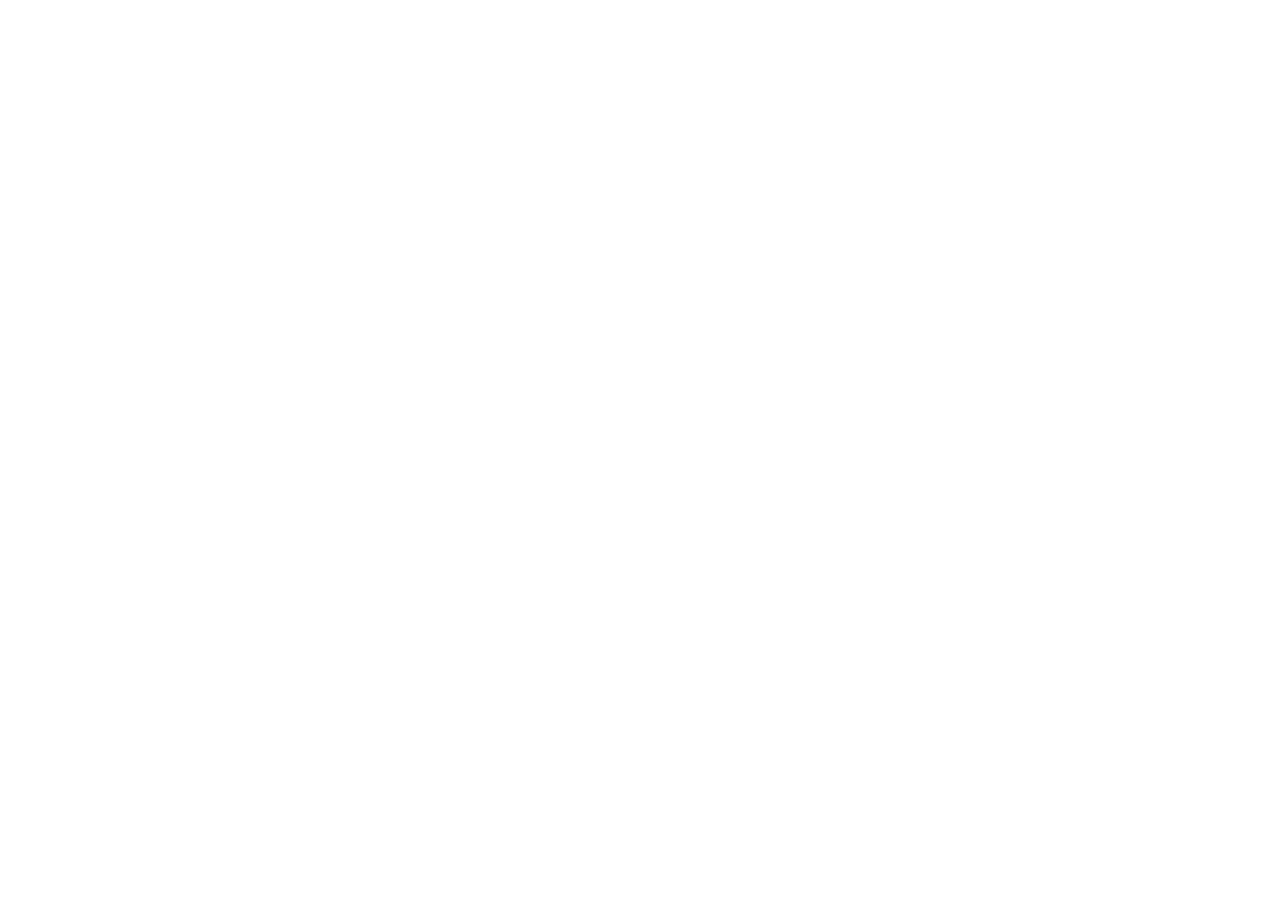
==== index.html @ 6060a1a3 "Criei a página principal" ====
<!DOCTYPE html>
<html lang="pt-br">
<head>
    <meta charset="UTF-8">
    <meta http-equiv="X-UA-Compatible" content="IE=edge">
    <meta name="viewport" content="width=device-width, initial-scale=1.0">
    <title>Projeto Redes Sociais</title>
    <link rel="shortcut icon" href="favicon.ico" type="image/x-icon">
</head>
<body>
    
</body>
</html>
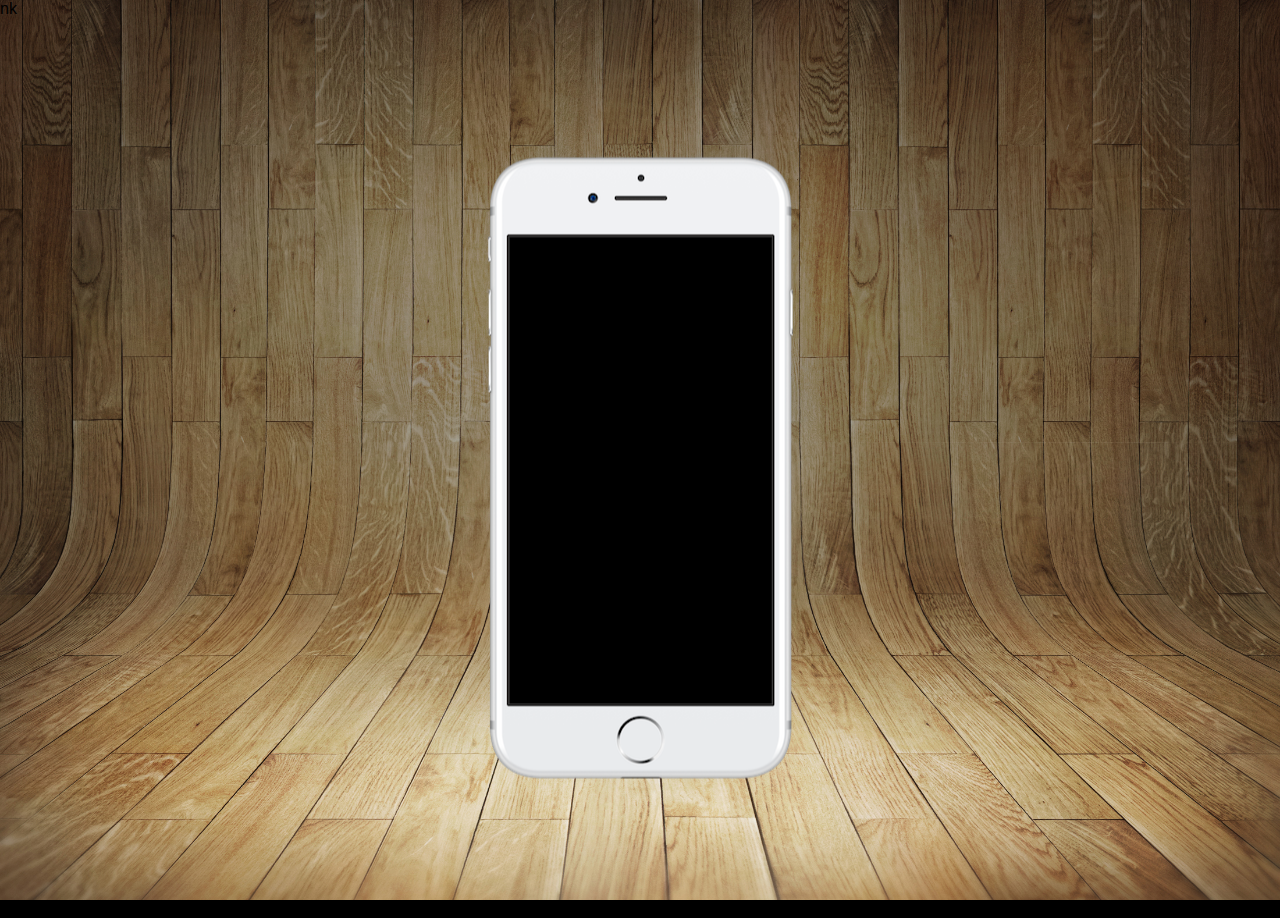
==== commit 53111169: "up" ====
--- a/index.html
+++ b/index.html
@@ -4,10 +4,18 @@
     <meta charset="UTF-8">
     <meta http-equiv="X-UA-Compatible" content="IE=edge">
     <meta name="viewport" content="width=device-width, initial-scale=1.0">
+    <link rel="shortcut icon" href="favicon.ico" type="image/x-icon">
+    <link rel="stylesheet" href="estilos/style.css">nk
     <title>Projeto Redes Sociais</title>
-    <link rel="shortcut icon" href="favicon.ico" type="image/x-icon">
 </head>
 <body>
-    
+    <main>
+        <section id="telefone">
+
+        </section>
+        <section id="redes-sociais">
+
+        </section>
+    </main>
 </body>
 </html>--- a/estilos/style.css
+++ b/estilos/style.css
@@ -0,0 +1,35 @@
+@charset "UTF-8";
+
+* {
+    margin: 0px;
+    padding: 0px;
+    font-family: Arial, Helvetica, sans-serif;
+}
+
+html, body {
+    height: 100vh;
+    width: 100vw;
+    background-color: black;
+}
+
+body {
+    background: url('../imagens/fundo-madeira.jpg') no-repeat top center;
+    background-size: cover;
+    background-attachment: fixed;
+}
+
+main {
+    position: relative;
+    height: 100vh;
+}
+
+section#telefone {
+    position: absolute;
+    top: 50%;
+    left: 50%;
+    transform: translate(-50%, -50%);
+
+    height: 627px;
+    width: 310px;
+    background: url('../imagens/frame-iphone.png') no-repeat;
+}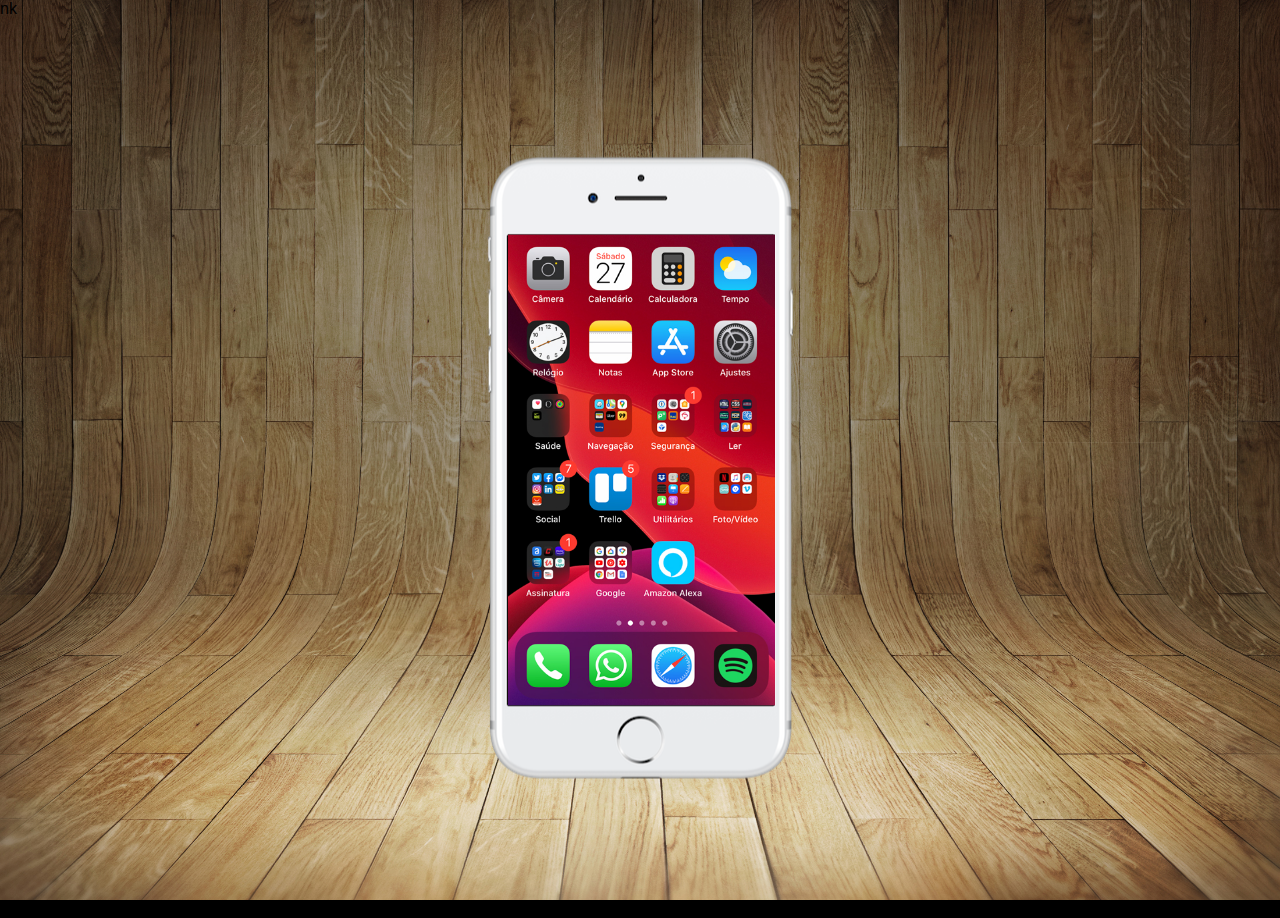
==== commit 91ba3d07: "Criei a tela home" ====
--- a/index.html
+++ b/index.html
@@ -11,7 +11,7 @@
 <body>
     <main>
         <section id="telefone">
-
+            <iframe src="home.html" name="tela" id="tela" frameborder="0"></iframe>
         </section>
         <section id="redes-sociais">
 
--- a/estilos/style.css
+++ b/estilos/style.css
@@ -32,4 +32,12 @@
     height: 627px;
     width: 310px;
     background: url('../imagens/frame-iphone.png') no-repeat;
+}
+
+iframe#tela {
+    position: relative;
+    top: 80px;
+    left: 22.8px;
+    width: 266.6px;
+    height: 471.4px;
 }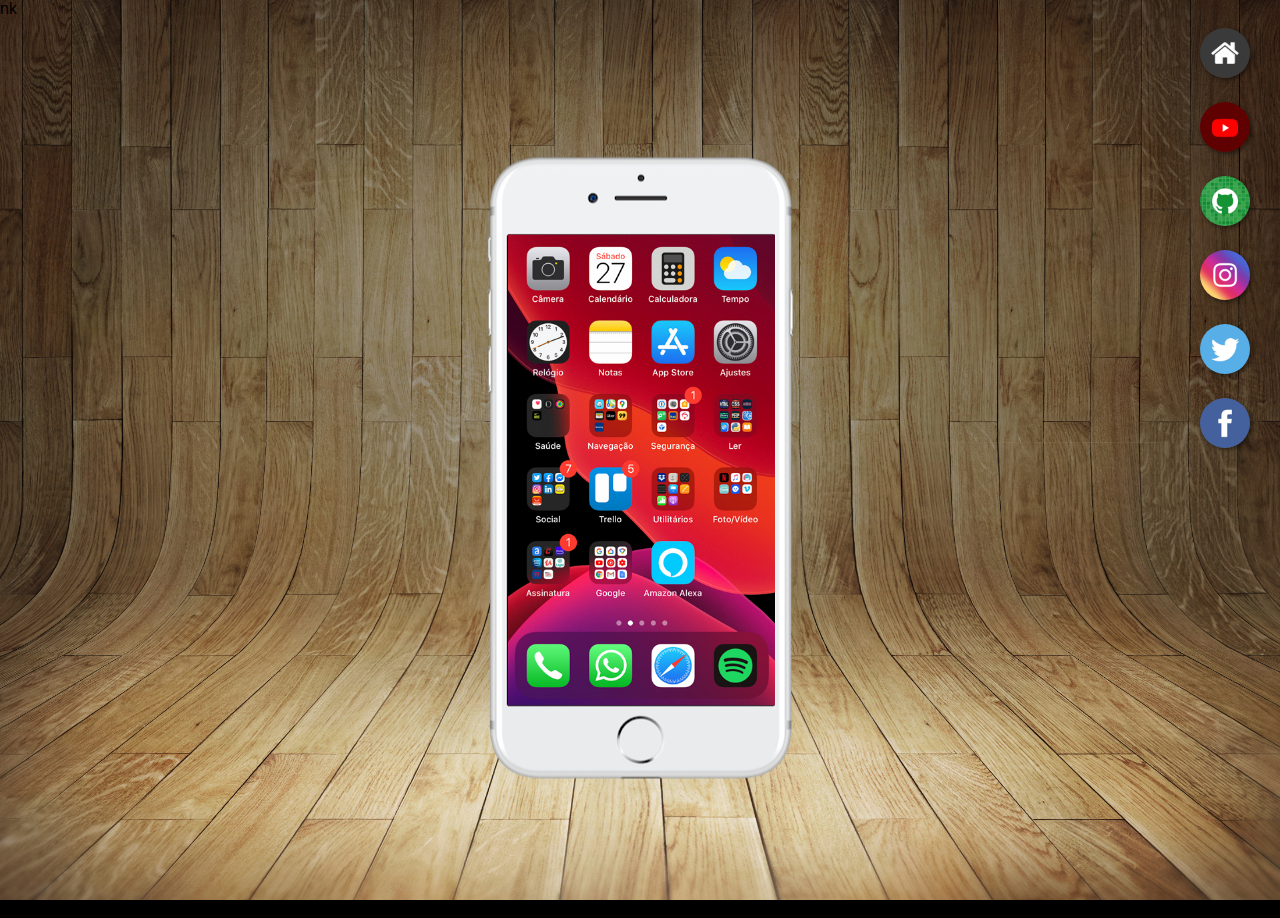
==== commit 9c891420: "up" ====
--- a/index.html
+++ b/index.html
@@ -11,10 +11,17 @@
 <body>
     <main>
         <section id="telefone">
-            <iframe src="home.html" name="tela" id="tela" frameborder="0"></iframe>
+            <iframe src="home.html" name="tela" id="tela" frameborder="0">
+                Seu navegador não é compátivel com isso.
+            </iframe>
         </section>
         <section id="redes-sociais">
-
+            <a href="#" target="tela"><img src="imagens/logo-home.jpg" alt="Home"></a><br>
+            <a href="#" target="tela"><img src="imagens/logo-youtube.jpg" alt="YouTube"></a><br>
+            <a href="#" target="tela"><img src="imagens/logo-github.jpg" alt="GitHub"></a><br>
+            <a href="#" target="tela"><img src="imagens/logo-instagram.jpg" alt="Instagram"></a><br>
+            <a href="#" target="tela"><img src="imagens/logo-twitter.jpg" alt="Twitter"></a><br>
+            <a href="#" target="tela"><img src="imagens/logo-facebook.jpg" alt="Facebook"></a>
         </section>
     </main>
 </body>
--- a/estilos/style.css
+++ b/estilos/style.css
@@ -40,4 +40,24 @@
     left: 22.8px;
     width: 266.6px;
     height: 471.4px;
+}
+
+section#redes-sociais {
+    text-align: right;
+    margin-right: 20px;
+}
+
+section#redes-sociais img {
+    width: 50px;
+    margin: 10px;
+    border-radius: 50%;
+    box-shadow: 2px 2px 5px rgba(0, 0, 0, 0.493);
+    box-sizing: border-box;
+}
+
+section#redes-sociais img:hover {
+    border: 2px solid rgba(255, 255, 255, 0.589);
+    transform: translate(-3px, -3px);
+    box-shadow: 5px 5px 10px rgba(0, 0, 0, 0.562);
+    transition: transform 0.5s;
 }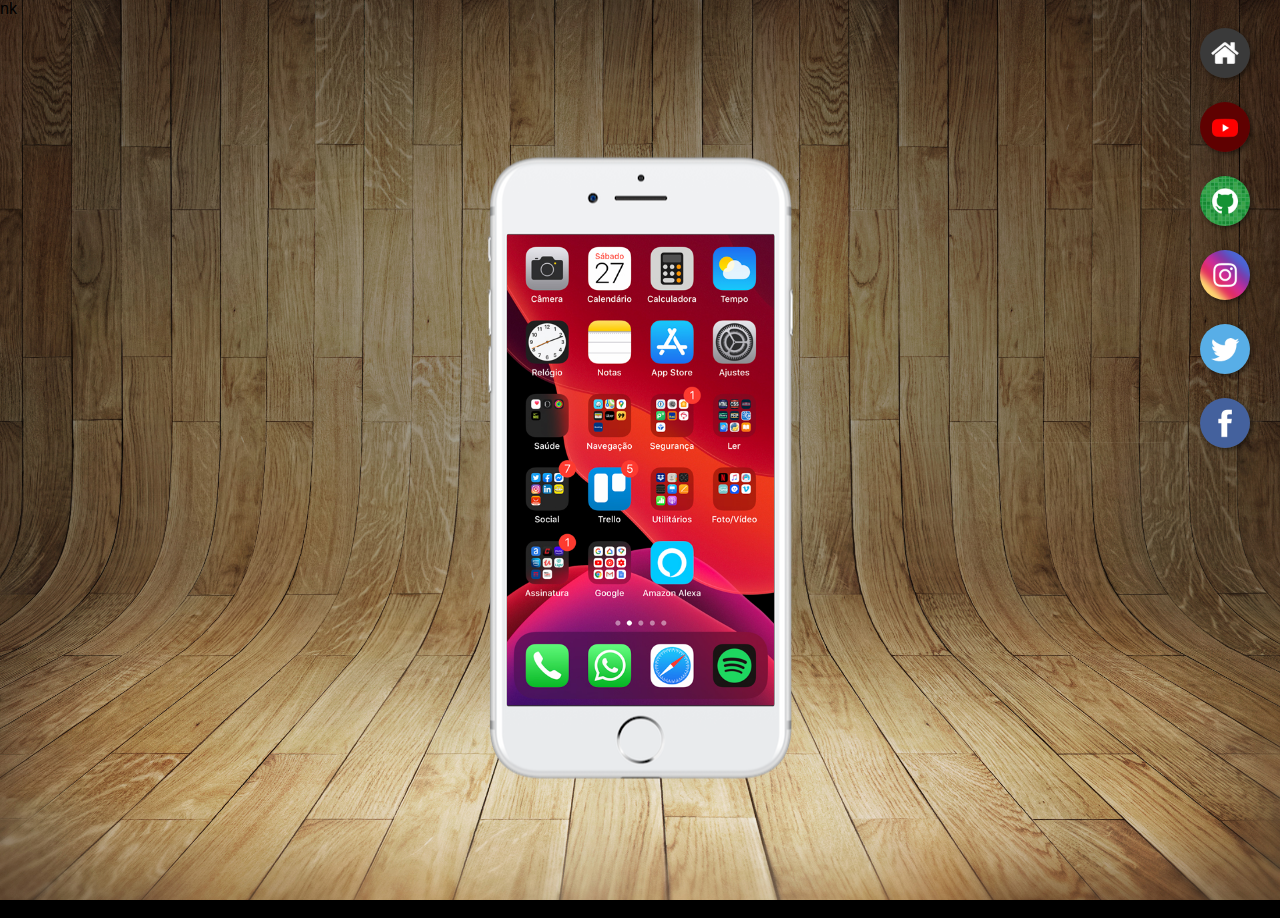
==== commit e51c8bd2: "up" ====
--- a/index.html
+++ b/index.html
@@ -16,12 +16,12 @@
             </iframe>
         </section>
         <section id="redes-sociais">
-            <a href="#" target="tela"><img src="imagens/logo-home.jpg" alt="Home"></a><br>
-            <a href="#" target="tela"><img src="imagens/logo-youtube.jpg" alt="YouTube"></a><br>
-            <a href="#" target="tela"><img src="imagens/logo-github.jpg" alt="GitHub"></a><br>
-            <a href="#" target="tela"><img src="imagens/logo-instagram.jpg" alt="Instagram"></a><br>
-            <a href="#" target="tela"><img src="imagens/logo-twitter.jpg" alt="Twitter"></a><br>
-            <a href="#" target="tela"><img src="imagens/logo-facebook.jpg" alt="Facebook"></a>
+            <a href="home.html" target="tela"><img src="imagens/logo-home.jpg" alt="Home"></a><br>
+            <a href="youtube.html" target="tela"><img src="imagens/logo-youtube.jpg" alt="YouTube"></a><br>
+            <a href="github.html" target="tela"><img src="imagens/logo-github.jpg" alt="GitHub"></a><br>
+            <a href="instagram.html" target="tela"><img src="imagens/logo-instagram.jpg" alt="Instagram"></a><br>
+            <a href="twitter.html" target="tela"><img src="imagens/logo-twitter.jpg" alt="Twitter"></a><br>
+            <a href="facebook.html" target="tela"><img src="imagens/logo-facebook.jpg" alt="Facebook"></a>
         </section>
     </main>
 </body>
--- a/estilos/style.css
+++ b/estilos/style.css
@@ -37,7 +37,7 @@
 iframe#tela {
     position: relative;
     top: 80px;
-    left: 22.8px;
+    left: 22px;
     width: 266.6px;
     height: 471.4px;
 }
